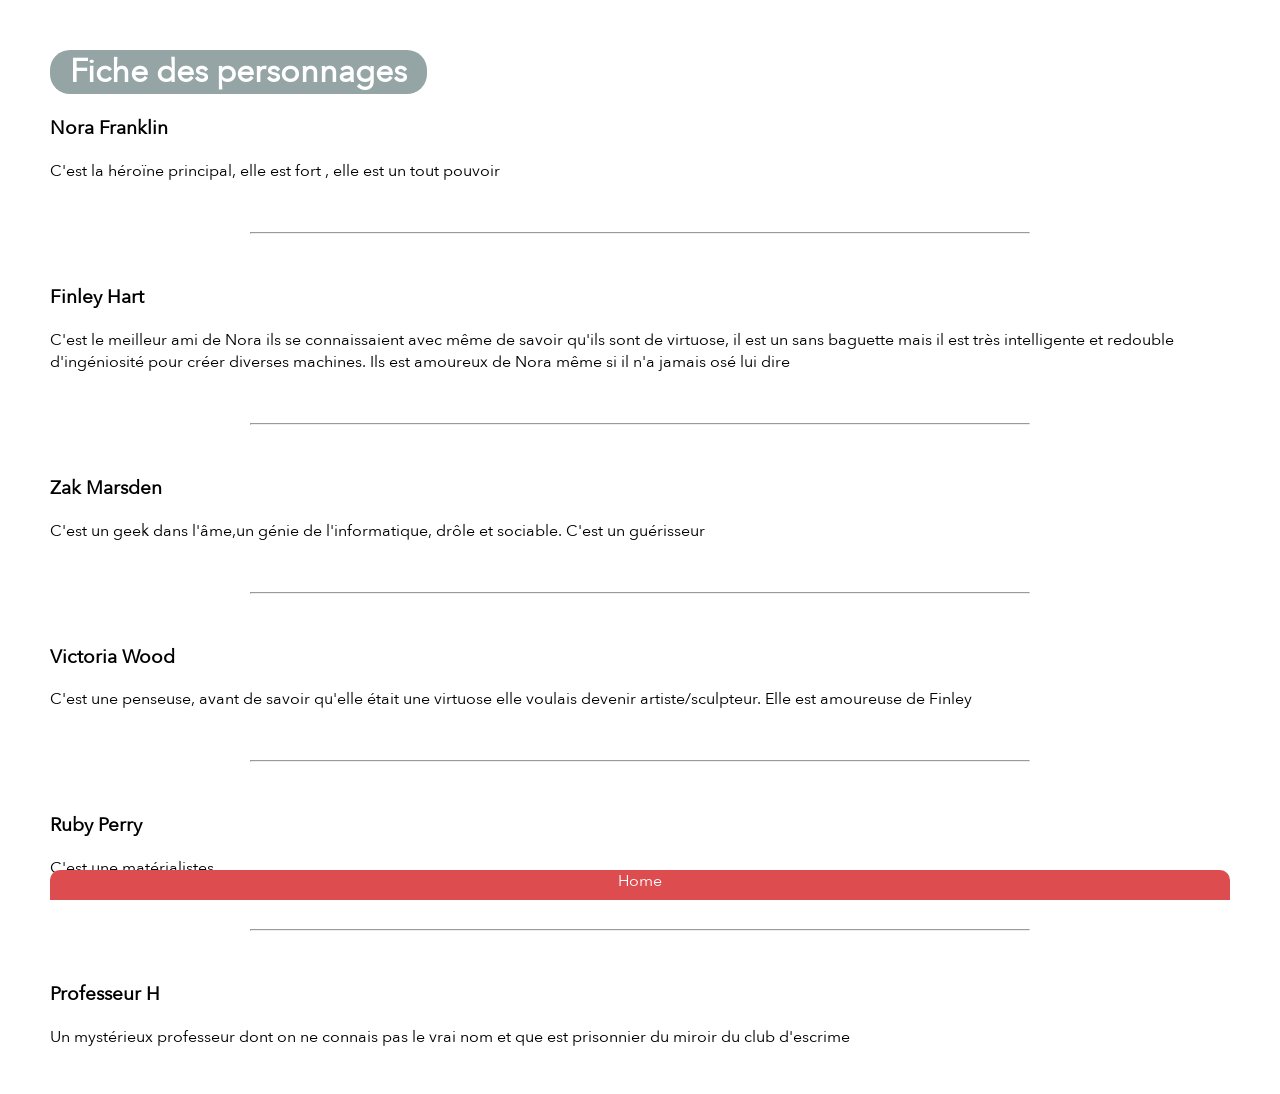
==== fiche_personnages.html @ 7a959173 "first" ====
<!DOCTYPE html>
<html>

<head>
    <meta charset="utf-8" />
    <meta http-equiv="X-UA-Compatible" content="IE=edge">
    <title>Fiche des personnages</title>
    <meta name="viewport" content="width=device-width, initial-scale=1">
    <link rel="stylesheet" type="text/css" media="screen" href="main.css" />
    <script src="main.js"></script>
</head>

<body>
    <h1><span class="titre">Fiche des personnages</span></h1>
    <h3>Nora Franklin </h3>
    <p>C'est la héroïne principal, elle est fort , elle est un tout pouvoir</p>
    <hr>
    <h3>Finley Hart</h3>
    <p>C'est le meilleur ami de Nora ils se connaissaient avec même de savoir qu'ils sont de virtuose, il est un sans
        baguette mais il est très intelligente et redouble d'ingéniosité pour créer diverses machines. Ils est amoureux
        de Nora même si il n'a jamais osé lui dire </p>
    <hr>
    <h3>Zak Marsden </h3>
    <p>C'est un geek dans l'âme,un génie de l'informatique, drôle et sociable. C'est un guérisseur </p>
    <hr>
    <h3>Victoria Wood </h3>
    <p>C'est une penseuse, avant de savoir qu'elle était une virtuose elle voulais devenir artiste/sculpteur. Elle est
        amoureuse de Finley</p>
    <hr>
    <h3>Ruby Perry </h3>
    <p>C'est une matérialistes </p>
    <hr>
    <h3>Professeur H</h3>
    <p>Un mystérieux professeur dont on ne connais pas le vrai nom et que est prisonnier du miroir du club d'escrime
    </p>
    <div class="sticky"><a href="main.html" class="home">Home</a></div>
</body>

</html>
---- main.css ----
html {
  background-color: white;
}

@font-face {
  font-family: "AvenirNext-Regular";
  src: url("/fonts/AvenirNext-Regular.ttf");
}

body {
  font-family: "AvenirNext-Regular", serif;
  margin: 50px 50px 0 50px;
}

a {
  text-decoration: none;
  color: #DD4C4F;
}

span.titre {
  background-color: #95a5a6;
  border-radius: 20px;
  padding: 0 20px 0 20px;
  color: white;
  margin-bottom: 200px;
}

.Btn {
  background-color: #DD4C4F;
  border-radius: 1000px;
  padding-left: 10px;
  padding-right: 10px;
  color: white;
}

hr {
  margin: 50px 200px 50px 200px;
  ;
}

.menu_choix {
  height: 100px;
  width: 25%;
  background-color: #DD4C4F;
  border-radius: 10px;
  position: relative;
  left: 37.5%;
  text-align: center;
  margin: 50px 0 50px 0;
  box-shadow: 0 4px 8px 0 rgba(0, 0, 0, 0.2), 0 6px 20px 0 rgba(0, 0, 0, 0.19);
}

.menu_txt {
  color: white;
  position: absolute;
  left: 0;
  top: 40%;
  width: 100%;
  text-align: center;
}

div {
  position: relative;
}

div.sticky {
  position: -webkit-sticky;
  position: sticky;
  bottom: 0;
  padding: 0px;
  background-color: #DD4C4F;
  text-align: center;
  border-top-right-radius: 10px;
  border-top-left-radius: 10px;
  height: 30px;
}

div.sticky:hover {
  border-radius: 10px;
  bottom: 10px;
  -webkit-transition: all 0.2s ease;
  -moz-transition: all 0.2s ease;
  -ms-transition: all 0.2s ease;
  -o-transition: all 0.2s ease;
  transition: all 0.2s ease;
}

.home {
  color: white;
}
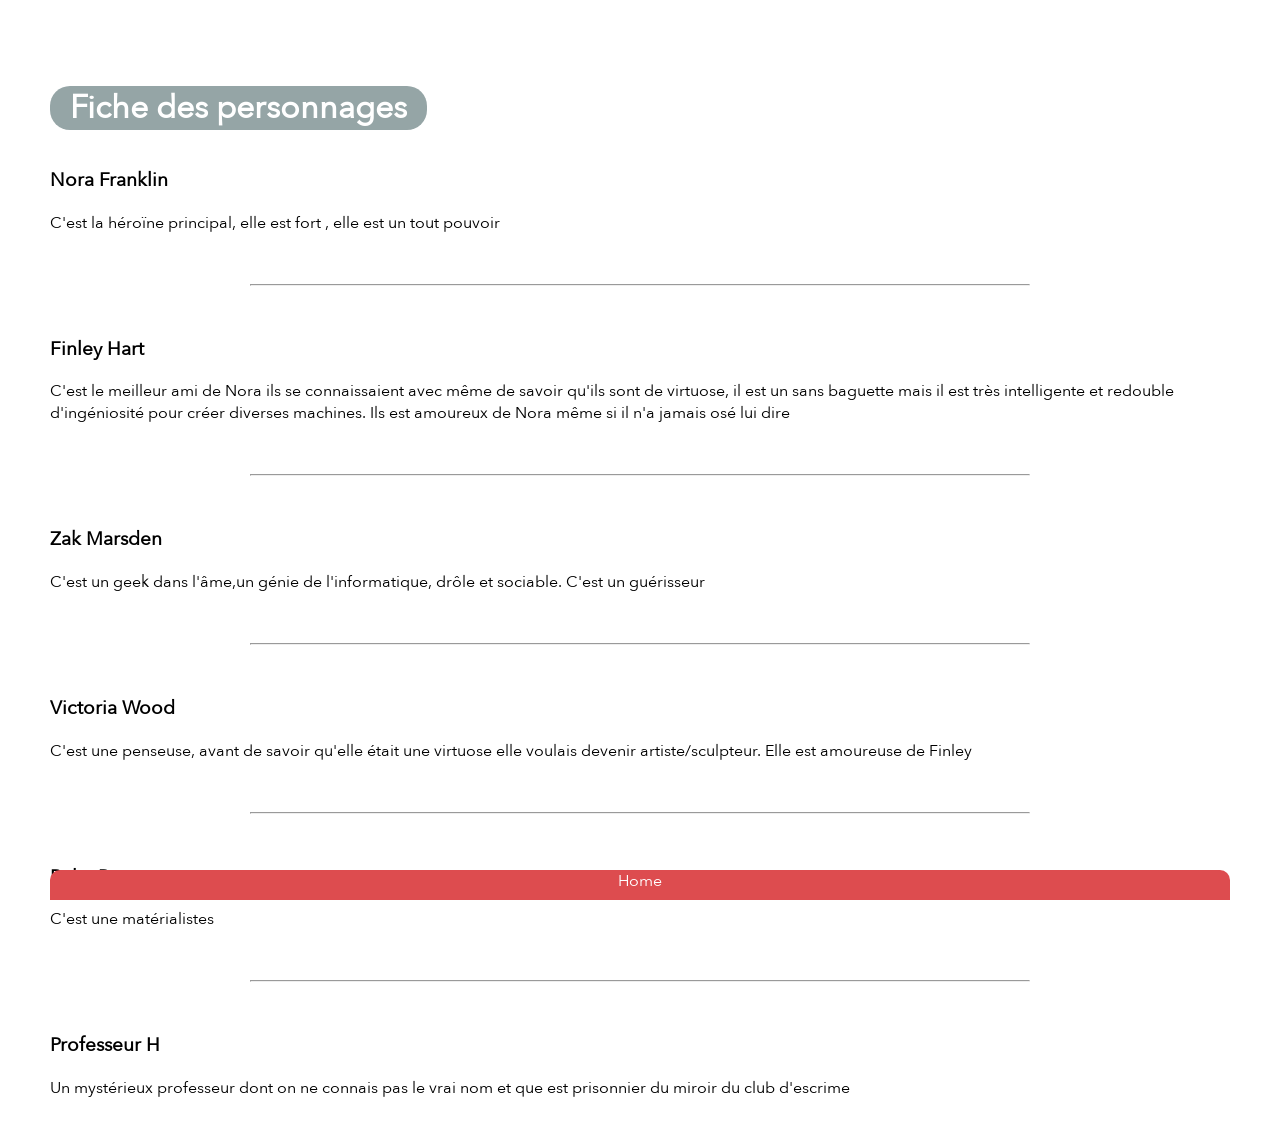
==== commit bee80c24: "global update" ====
--- a/fiche_personnages.html
+++ b/fiche_personnages.html
@@ -11,7 +11,11 @@
 </head>
 
 <body>
-    <h1><span class="titre">Fiche des personnages</span></h1>
+    <div class="btn-home">
+        <a href="index.html"><img src="svg/cancel.svg" alt="back" class="back"></a>
+        <h1><span class="titre-mobi">Personnages</span></h1>
+    </div>
+    <h1><span class="titre-desktop">Fiche des personnages</span></h1>
     <h3>Nora Franklin </h3>
     <p>C'est la héroïne principal, elle est fort , elle est un tout pouvoir</p>
     <hr>
@@ -33,7 +37,7 @@
     <h3>Professeur H</h3>
     <p>Un mystérieux professeur dont on ne connais pas le vrai nom et que est prisonnier du miroir du club d'escrime
     </p>
-    <div class="sticky"><a href="main.html" class="home">Home</a></div>
+    <div class="sticky"><a href="index.html" class="home">Home</a></div>
 </body>
 
 </html>
--- a/main.css
+++ b/main.css
@@ -17,12 +17,41 @@
   color: #DD4C4F;
 }
 
+h1 {
+  padding-bottom: 15px;
+}
+
+p, li {
+  font-weight: 50;
+}
+
 span.titre {
   background-color: #95a5a6;
   border-radius: 20px;
   padding: 0 20px 0 20px;
   color: white;
   margin-bottom: 200px;
+}
+
+span.titre-desktop {
+  background-color: #95a5a6;
+  border-radius: 20px;
+  padding: 0 20px 0 20px;
+  color: white;
+  margin-bottom: 200px;
+}
+
+span.titre-mobi {
+  display: none;
+  background-color: #95a5a6;
+  border-radius: 20px;
+  padding: 0 20px 0 20px;
+  color: white;
+  margin-bottom: 200px;
+}
+
+img.back {
+  display: none;
 }
 
 .Btn {
@@ -35,7 +64,6 @@
 
 hr {
   margin: 50px 200px 50px 200px;
-  ;
 }
 
 .menu_choix {
@@ -87,4 +115,67 @@
 
 .home {
   color: white;
-}+}
+
+#todo:checked ~ label {
+  text-decoration: line-through;
+  color: #bdc3c7;
+}
+
+input[type=checkbox] {
+  -webkit-appearance: none;
+  -moz-appearance: none;
+  -ms-appearance: none;
+  border-radius: 4px;
+  height: 15px;
+  width: 15px;
+  background: #fff;
+  border: 1px solid #ccc;
+  float: left;
+}
+
+input[type="checkbox"]:checked {
+  background: #ccc;
+  }
+
+input{float: left;}
+
+li.todo-list {list-style-type: none;}
+li.todo.list:before {
+	content: "";
+}
+
+li.todo-list {
+  margin-bottom: 10px;
+}
+
+@media only screen and (max-device-width:1000px) {
+  .menu_choix {
+    width: 80%;
+    left: 10%;
+  }
+  hr {
+    margin: 20px 0px;
+  }
+  body {
+    margin: 20px 20px 0 20px;
+  }
+  div.sticky {
+    display: none;
+  }
+  img.back {
+    display: inline;
+    margin-top: 2px;
+    height: 30px;
+    float: right;
+    padding: 5px;
+    background-color: #DD4C4F;
+    border-radius: 30px;
+  }
+  span.titre-desktop {
+    display: none;
+  }
+  span.titre-mobi {
+    display: inline;
+  }
+ }
